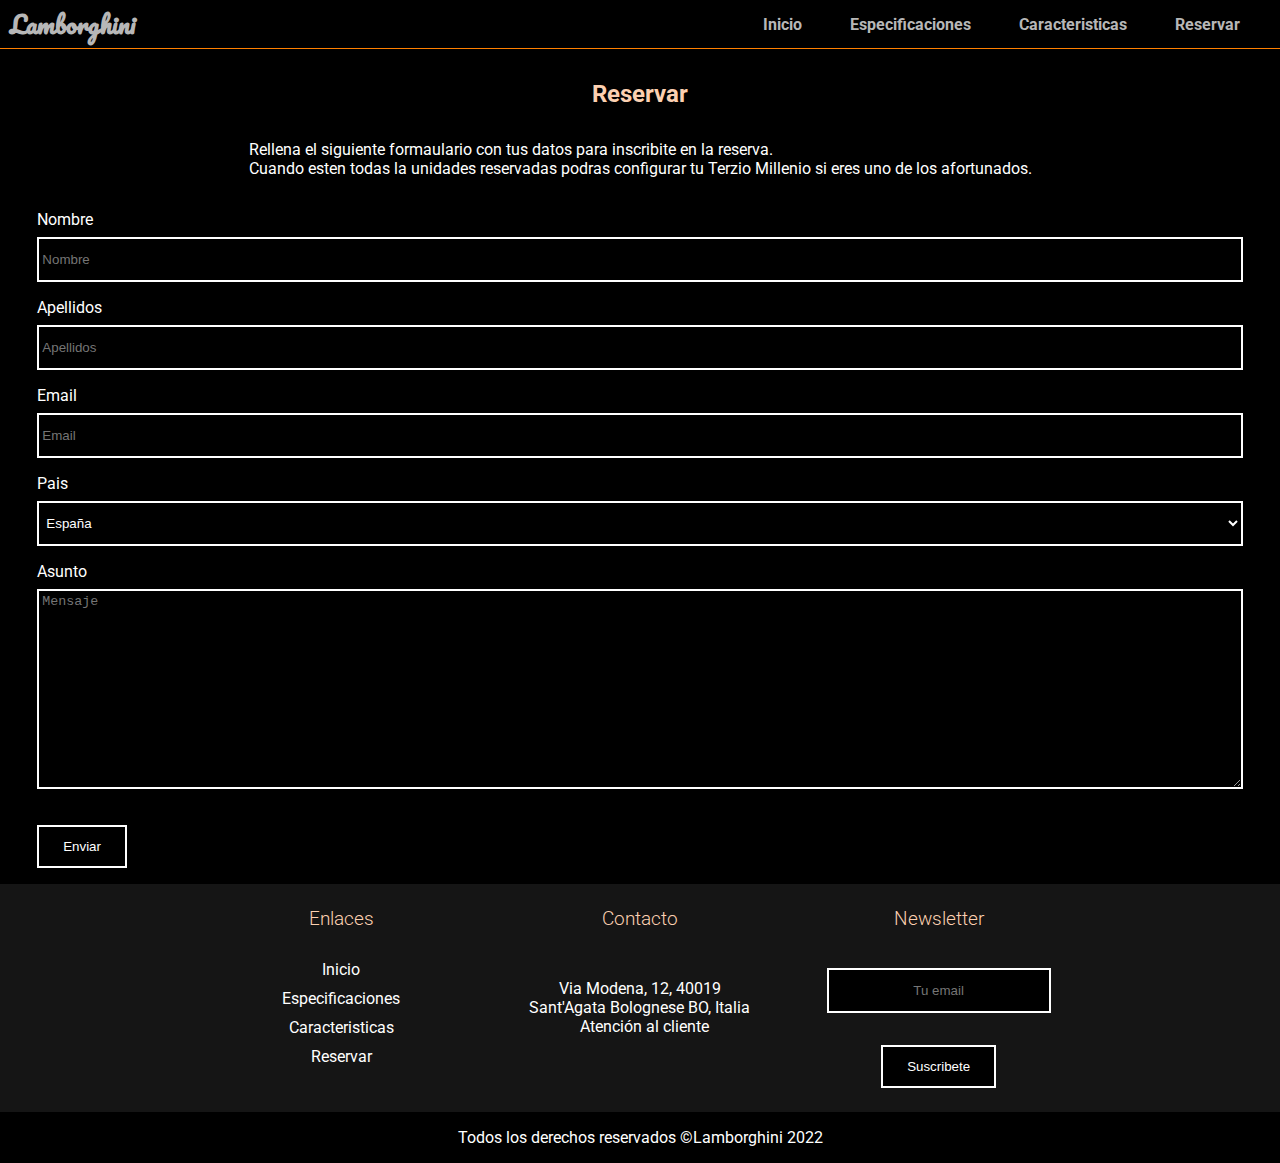
==== contact.html @ a802ac89 "first commit" ====
<!DOCTYPE html>
<html lang="es">
<head>
    <meta charset="UTF-8">
    <meta name="viewport" content="width=device-width, initial-scale=1.0">
    <!-- CSS -->
    <link rel="stylesheet" href="assets/css/styles.css">
    <link rel="stylesheet" href="assets/css/contact.css">
    <!-- ICONOS -->
    <link rel="stylesheet" href="https://unicons.iconscout.com/release/v4.0.0/css/line.css">

    <link rel="icon" type="image/x-icon" href="/assets/img/lamborghini-1.ico">

    <title>Lamborghini</title>
</head>
<body>
    <header class="header">
        <nav class="nav">
            <div class="nav__logo">
                Lamborghini
            </div>
            <div class="nav__menu" id="nav-menu">
                <ul class="nav__list">
                    <li class="nav__item"><a href="index.html#home" class="nav__link">Inicio</a></li>
                    <li class="nav__item"><a href="index.html#specs" class="nav__link">Especificaciones</a></li>
                    <li class="nav__item"><a href="index.html#features" class="nav__link">Caracteristicas</a></li>
                    <li class="nav__item"><a href="index.html#reservar" class="nav__link">Reservar</a></li>
                </ul>
            </div>
            <div class="nav__toggle" id="nav__toggle">
                <i class="uil uil-bars" name="menu-outline"></i>
            </div>
        </nav>
    </header>
    <main class="main">
        <h2 class="section__title" id="reservar">Reservar</h2>
        <div class="contact__div">
            <p class="contact__text">
                Rellena el siguiente formaulario con tus datos para inscribite en la reserva. <br>
                Cuando esten todas la unidades reservadas podras configurar tu Terzio Millenio si eres uno de los afortunados.
            </p>
        </div>
        <div class="form__container">
            
            <form action="">
                <label for="fname">Nombre</label>
                <input type="text" id="fname" name="firstname" placeholder="Nombre" required>

                <label for="lname">Apellidos</label>
                <input type="text" id="lname" name="lastname" placeholder="Apellidos" required>

                <label for="fname">Email</label>
                <input type="text" id="mail" name="email" placeholder="Email" required>

                <label for="country">Pais</label>
                <select id="country" name="country" required>
                    <option value="spain">España</option>
                    <option value="italy">Italia</option>
                    <option value="portugal">Portugal</option>
                    <option value="France">Francia</option>
                    <option value="Germany">Alemania</option>
                </select>

                <label for="subject">Asunto</label>
                <textarea id="subject" name="subject" placeholder="Mensaje" style="height:200px" required></textarea>
                
                <button class="btn" type="submit">Enviar</button>
            </form>
          </div>
    </main>
    <footer class="footer">
        <div class="col-1">
            <h3>Enlaces</h3>
            <ul>
                <li class="link__item"><a href="#home" class="link__link">Inicio</a></li>
                <li class="link__item"><a href="#specs" class="link__link">Especificaciones</a></li>
                <li class="link__item"><a href="#features" class="link__link">Caracteristicas</a></li>
                <li class="link__item"><a href="#reservar" class="link__link">Reservar</a></li>
            </ul>
        </div>
        <div class="col-2">
            <h3>Contacto</h3>
            <a class="contact__info" href="https://goo.gl/maps/dVT8dswtKF75KmWx8" target="_blank"><p>Via Modena, 12, 40019 <br> Sant'Agata Bolognese BO, Italia</p></a>
            <a class="contact__info" href="mailto:contacto@lamborghini.com">Atención al cliente</a>
            <div class="social__icons">
                <a href="https://www.instagram.com/lamborghini/?hl=en" target="_blank"><i class="uil uil-instagram"></i></a>          
                <a href="https://www.facebook.com/Lamborghini/" target="_blank"><i class="uil uil-facebook"></i></a>
                <a href="https://twitter.com/Lamborghini" target="_blank"><i class="uil uil-twitter-alt"></i></a>
                <a href="https://www.youtube.com/channel/UC9DXZC8BCDOW6pYAQKgozqw" target="_blank"><i class="uil uil-youtube"></i></a>
            </div>
        </div>
        <div class="col-3">
            <h3>Newsletter</h3>
            <form action="">
                <input class="email" type="email" placeholder="Tu email" required>
                <br>
                <button class="btn" type="submit">Suscribete</button>
            </form>
        </div>
    </footer>
    <div class="copy">
        <p>Todos los derechos reservados &copy;Lamborghini 2022</p>
    </div>

    <!-- MAIN -->
    <script src="assets/js/main.js"></script>
</body>
---- assets/css/styles.css ----
/*Google fonts*/
@import url('https://fonts.googleapis.com/css2?family=Roboto&display=swap');
@import url('https://fonts.googleapis.com/css2?family=Poiret+One&display=swap');
@import url('https://fonts.googleapis.com/css2?family=Pacifico&display=swap');

/*----- VARIABLES CSS -----*/
/*Varibles en general*/
/*Colores*/
:root {
  --first-color: #fcd0b1;
  --text-color: #B7B7B7;
  --bg-color: #000000;
  --white-color: #fff;
  --icon-color: #ff8000; 
  --footer-color: #151515;
}

/*Fuente y Tipografia*/
:root {
  --body-font: 'Roboto', sans-serif;
  --logo-font: 'Pacifico', cursive;
  --h1-font: 'Poiret One', cursive;
  --big-font-size: 3rem;
  --h2-font-size: 1.25rem;
  --title-font-size: 1.5rem;
  --normal-font-size: 1rem;
  --small-font-size: 0.8rem;
  --smaller-font-size: 0.6rem; 
}
  @media screen and (min-width: 768px) {
    :root {
      --big-font-size: 6rem;
      --h2-font-size: 1.5rem;
      --normal-font-size: 1rem; 
    } 
}

/*z index*/
:root {
  --z-back: -10;
  --z-normal: 1;
  --z-tooltip: 10;
  --z-fixed: 100;
  --z-modal: 1000; 
}

/* Base */

*, ::before, ::after {
  /*ajustes de tamaño */
  box-sizing: border-box;
  -webkit-box-sizing: border-box; 
  /* Scroll lento */
  scroll-behavior: smooth;
  /* Reseteo margenes */
  margin: 0;
  padding: 0;
}

/* Scrollbar */
* {
  scrollbar-width: auto;
  scrollbar-color: var(--icon-color) var(--bg-color);
}

*::-webkit-scrollbar {
  width: 10px;
}

*::-webkit-scrollbar-track {
  background: var(--bg-color);
}

*::-webkit-scrollbar-thumb {
  background-color: var(--icon-color);
  border-radius: 10px;
  border: 3px solid var(--bg-color);
  -webkit-border-radius: 10px;
  -moz-border-radius: 10px;
  -ms-border-radius: 10px;
  -o-border-radius: 10px;
}

*::-webkit-scrollbar-thumb:hover {
  border: 3px solid var(--icon-color);
}

/* Configuracion basica */

body {
  margin: 3rem 0 0 0;
  font-family: var(--body-font);
  font-weight: initial;
  background-color: var(--bg-color);
  color: var(--white-color);
}

h1, h2, h3 {
  margin: 0;
  
}

ul {
  margin: 0;
  padding: 0;
  list-style: none; 
}

a {
  text-decoration: none; 
}

img {
  max-width: 100%;
  height: auto; 
}

p {
  font-size: var(--normal-font-size); 
}

/* Botones */
.btn {
  padding: 0.75rem 1.5rem;
  border: 2px solid var(--white-color);
  background-color: var(--bg-color);
  color: var(--white-color);
  cursor: pointer;
  margin-top: 1rem;
}

.btn:hover{
  padding: 0.75rem 1.5rem;
  border: 2px solid var(--white-color);
  background-color: var(--icon-color);
  color: var(--bg-color);
  transition: .5s;
  -webkit-transition: .5s;
  -moz-transition: .5s;
  -ms-transition: .5s;
  -o-transition: .5s;
}

/* Cabecera */

.header {
  width: 100%;
  position: fixed;
  top: 0;
  left: 0;
  background-color: var(--bg-color);
  color: var(--first-color);
  z-index: var(--z-fixed); 
  border-bottom: 1px solid var(--icon-color);
}

/* Barra navegacion */
.nav {
  height: 3rem;
  display: flex;
  justify-content: space-between;
  align-items: center;
  font-weight: bold; 
}

@media screen and (max-width: 768px) {
  .nav__menu {
    position: fixed;
    top: -100%;
    left: 0;
    background-color: var(--bg-color);
    width: 100%;
    height: 40%;
    padding: 2rem;
    box-shadow: 10px 10px 10px var(--bg-color);
    transition: .5s; 
  } 
}

.nav__list {
  text-align: center; 
}

.nav__item {
  margin-bottom: 1.5rem; 
}

.nav__link {
  padding: .5rem;
  color: var(--text-color); 
}

.nav__link:hover {
  color: var(--first-color); 
}

.nav__logo {
  font-size: var(--title-font-size); 
  font-family: var(--logo-font);
  color: var(--text-color);
  margin-left: 10px;
}

.nav__toggle {
  font-size: 1.5rem;
  cursor: pointer; 
  margin-right: 10px;
}

/* Aparecer menu */
.show {
  top: 3rem; 
}

/* Home */
.home {
  position: relative;
  height: 50vh;
  justify-content: center;
  padding-bottom: 2rem; 
  background-image: url("/assets/img/tres-3.jpg");
  background-color: var(--bg-color);
  background-position: center;
  background-repeat: no-repeat;
  background-size: cover;
  
}

.home__title {
  position: absolute;
  font-size: var(--big-font-size);
  color: var(--text-color);
  top: 10%;
  left: 1%;
  text-align: center; 
  font-family: var(--h1-font);
  text-shadow: 1px 1px 5px rgb(0, 0, 0);
}

.home__h3{
  position: absolute;
  font-size: var(--title-font-size);
  color: var(--text-color);
  top: 30%;
  left: 3%;
  text-align: center; 
  font-family: 'Poiret One', cursive;
  text-shadow: 1px 1px 5px rgb(0, 0, 0);
  text-decoration: underline;
}

.home__button {
  position: absolute;
  top: 75%;
  left: 3%;
  z-index: var(--z-normal); 
  background-color: transparent;
}

.home__info {
  position: absolute;
  top: 75%;
  right: 3%;
  z-index: var(--z-normal); 
  background-color: transparent;
}

.home__subtitle {
  font-size: var(--h2-font-size);
  color: var(--white-color); 
}

.home__down, 
.home__share {
  display: none;
}

.home__down:hover, 
.home__share:hover {
  color: var(--white-color)
}

.home__down:hover {
  animation: infinite animation__home__down .6s;
  -webkit-animation: infinite animation__home__down .6s;
}

@keyframes animation__home__down {
  0% {
      transform: translate(0);
      -webkit-transform: translate(0);
      -moz-transform: translate(0);
      -ms-transform: translate(0);
      -o-transform: translate(0);
  }
  20% {
      transform: translateY(-6px);
      -webkit-transform: translateY(-6px);
      -moz-transform: translateY(-6px);
      -ms-transform: translateY(-6px);
      -o-transform: translateY(-6px);
  }
  40% {
      transform: translate(0);
      -webkit-transform: translate(0);
      -moz-transform: translate(0);
      -ms-transform: translate(0);
      -o-transform: translate(0);
  }
  60% {
      transform: translateY(-3px);
      -webkit-transform: translateY(-3px);
      -moz-transform: translateY(-3px);
      -ms-transform: translateY(-3px);
      -o-transform: translateY(-3px);
  }
  80% {
      transform: translate(0);
      -webkit-transform: translate(0);
      -moz-transform: translate(0);
      -ms-transform: translate(0);
      -o-transform: translate(0);
  }
}

/* Titulos */
.section__title {
  color: var(--first-color);
  font-size: var(--h2-font-size);
  text-align: center;
  padding: 1rem;
  padding-top: 5rem;
}

/* Especificaciones */
.specs__parent {
  display: grid;
  grid-template-columns: 1fr;
  grid-template-rows: repeat(2, 1fr);
  grid-column-gap: 0px;
  grid-row-gap: 0px;
}
  
.specs__1 { 
  grid-area: 1 / 1 / 3 / 6; 
}

.specs__2 { 
  grid-area: 3 / 1 / 5 / 6; 
}

.specs__title {
  position: relative;
  font-size: var(--big-font-size);
  color: var(--white-color);
}

.specs__img {
  position: relative;
  width: 100%;
}

.specs__information {
  padding-left: 4.25rem;
  padding-right: 2rem;
  padding-bottom: 5rem;
  color: var(--text-color); 
}

.specs__subtitle {
  font-size: var(--h2-font-size);
  color: var(--first-color); 
}

/* Cajas especificaciones */
.icon-box {
  color: var(--icon-color);
  font-size: 3rem; 
}

.icon-box--small {
  font-size: 1rem; 
}

.box {
  display: flex;
  justify-content: center;
  padding-bottom: 1rem; 
}

.box__dark {
  background-color: var(--bg-color);
  color: var(--text-color);
  text-align: center; 
}

.box__medium {
  width: 150px;
  height: 250px;
  padding: 1.5rem .75rem;
  margin-right: 2rem; 
}

.box__medium-title {
  font-size: 3rem;
  color: var(--white-color); 
}

.box__medium-description {
  font-size: var(--normal-font-size);
  margin-bottom: .5rem; 
}

.box__medium-detail {
  font-size: var(--small-font-size); 
}

.box__small {
  width: 70px;
  height: 100px;
  padding: .75rem 0;
  margin-bottom: .625rem; 
}

.box__small-title {
  font-size: var(--small-font-size);
  color: var(--white-color); 
}

.box__small-detail {
  font-size: var(--smaller-font-size); 
}

/* Caracteristicas */

.features {
  text-align: center;
}

.features {
  display: flex;
  justify-content: center;
}

table {
  width: 100%;
  overflow-x: auto;
  text-align: left;
}

th {
  border-bottom: 2px solid var(--white-color);
  padding: 1.2rem;
  text-align: center;
}

td {
  border-bottom: 2px solid rgb(72, 72, 72);
  padding: 1.2rem;
}

/* Video */

.video__container {
  position: relative;
  width: 100%;
  height: 0;
  margin-top: 5rem;
  padding-bottom: 56.25%;
}

.video {
  position: absolute;
  top: 0;
  left: 0;
  width: 100%;
  height: 100%;
}

/* Reservar */

.reserve__content {
  display: grid;
  grid-template-columns: 1fr;
  grid-template-rows: 1fr;
  grid-column-gap: 0px;
  grid-row-gap: 0px;
}

.reverse__div2 { 
  padding: 2rem;
}

/* Footer */

.footer {
  width: 100%;
  padding: 1.5rem 15%;
  background-color: var(--footer-color);
  position: relative;
  display: grid;
  grid-template-columns: 1fr;
  grid-template-rows: repeat(3, 1fr);
  grid-column-gap: 0px;
  grid-row-gap: 0px;
}

.footer div {
  text-align: center;
}
.footer div ul{
  text-align: center;
}

.col-2 {
  flex-grow: 2;
}

.footer div h3 {
  font-weight: 300;
  margin-bottom: 30px;
  color: var(--first-color);
}

.col-1 a{
  display: block;
  text-decoration: none;
  color: var(--text-color);
  margin-bottom: 10px;
}

.link__item a{
  color: var(--white-color)
}

.link__item a:hover{
  color: var(--icon-color)
}

.contact__info {
  color: var(--white-color);
  margin: 10px;
}

.contact__info:hover {
  color: var(--icon-color);
}

.email {
  width: 75%;
  height: 45px;
  text-align: center;
  margin-top: .5rem;
  margin-bottom: 1rem;
  outline: none;
  border: 2px solid var(--white-color);
  background-color: var(--bg-color);
}

.email:focus {
  border: 2px solid var(--icon-color);
  background-color: var(--bg-color);
  color: var(--white-color);
}

.social__icons {
  margin-top: 1rem;
}

.social__icons i{
  font-size: 30px;
  margin: .5rem;
  cursor: pointer;
  color: var(--white-color);
}

.social__icons i:hover{
  color: var(--icon-color)
}

.copy {
  text-align: center;
  padding: 1rem 0 1rem 0;
}

/* Pantalla grande */

@media screen and (min-width: 768px) {
  body {
    margin: 0; 
  }

  .main {
    height: 100%;
    padding: 0; 
  }

  .nav__list {
    display: flex; 
  }

  .nav__item {
    margin-right: 2rem;
    margin-bottom: 0; 
  }

  .nav__toggle {
    display: none; 
  }

  .home {
    height: 100vh;
    justify-content: center;
    padding-bottom: 2rem; 
    width: 100%;
  }

  .home__title {
    top: 10%;
    left: 3%;
    text-align: center; 
  }

  .home__information {
    padding: 0; 
  } 

  .home__info {
    position: absolute;
    top: 50%;
    left: 3%;
    right: inherit;
    z-index: var(--z-normal); 
    background-color: transparent;
  }

  .home__button {
    position: absolute;
    top: 40%;
    left: 3%;
    right: inherit;
    z-index: var(--z-normal); 
    background-color: transparent;
  }

  .home__down {
    position: absolute;
    display: block;
    top: 85%;
    right: inherit;
    left: 5%;
    font-size: 2.5rem;
    color: var(--text-color);
    text-align: center; 
    text-shadow: 1px 1px 5px rgb(0, 0, 0);
    text-decoration: underline;
  }

  .home__share {
    position: absolute;
    display: block;
    top: 85%;
    right: 5%;
    left: inherit;
    font-size: 2.5rem;
    color: var(--text-color);
    text-align: center; 
    text-shadow: 1px 1px 5px rgb(0, 0, 0);
    text-decoration: underline;
  }

  .specs__description {
    width: 50%;
  }

  .specs__parent {
    display: grid;
    grid-template-columns: repeat(5, 1fr);
    grid-template-rows: 1fr;
    grid-column-gap: 0px;
    grid-row-gap: 0px;
  }
    
  .specs__1 { 
    grid-area: 1 / 1 / 2 / 4; 
  }
  .specs__2 { 
    grid-area: 1 / 4 / 2 / 6; 
  }

  .features {
    display: flex;
    justify-content: center;
  }
  
  table {
    width: 50%;
  }

  .reserve__content {
    display: grid;
    grid-template-columns: repeat(5, 1fr);
    grid-template-rows: 1fr;
    grid-column-gap: 0px;
    grid-row-gap: 0px;
  }
    
  .reverse__div1 { 
    grid-area: 1 / 3 / 2 / 6; 
  }
  .reverse__div2 { 
    grid-area: 1 / 1 / 2 / 3; 
    padding: 2rem;
  }

  .footer {
    display: grid;
    grid-template-columns: repeat(3, 1fr);
    grid-template-rows: 1fr;
    grid-column-gap: 0px;
    grid-row-gap: 0px;
  }

  .footer div ul{
    text-align: center;
  }
}
---- assets/css/contact.css ----
.form__container {
    display: flex;
    width: 100%;
    justify-content: center;
    padding: 1rem;
}

.form {
    width: 100%;
}

.contact__div{
    display: flex;
    justify-content: center;
    padding: 1rem;
}

input[type=text], select, textarea {
    width: 100%;
    height: 45px;
    margin-top: .5rem;
    margin-bottom: 1rem;
    outline: none;
    border: 2px solid var(--white-color);
    background-color: var(--bg-color);
    padding: .2rem;
    color: var(--white-color);
}

input[type=text]:focus, 
select:focus, 
textarea:focus {
    border: 2px solid var(--icon-color);
    background-color: var(--bg-color);
    color: var(--white-color);
}

@media screen and (min-width: 768px) {
    .form {
        width: 50%;
    }
}
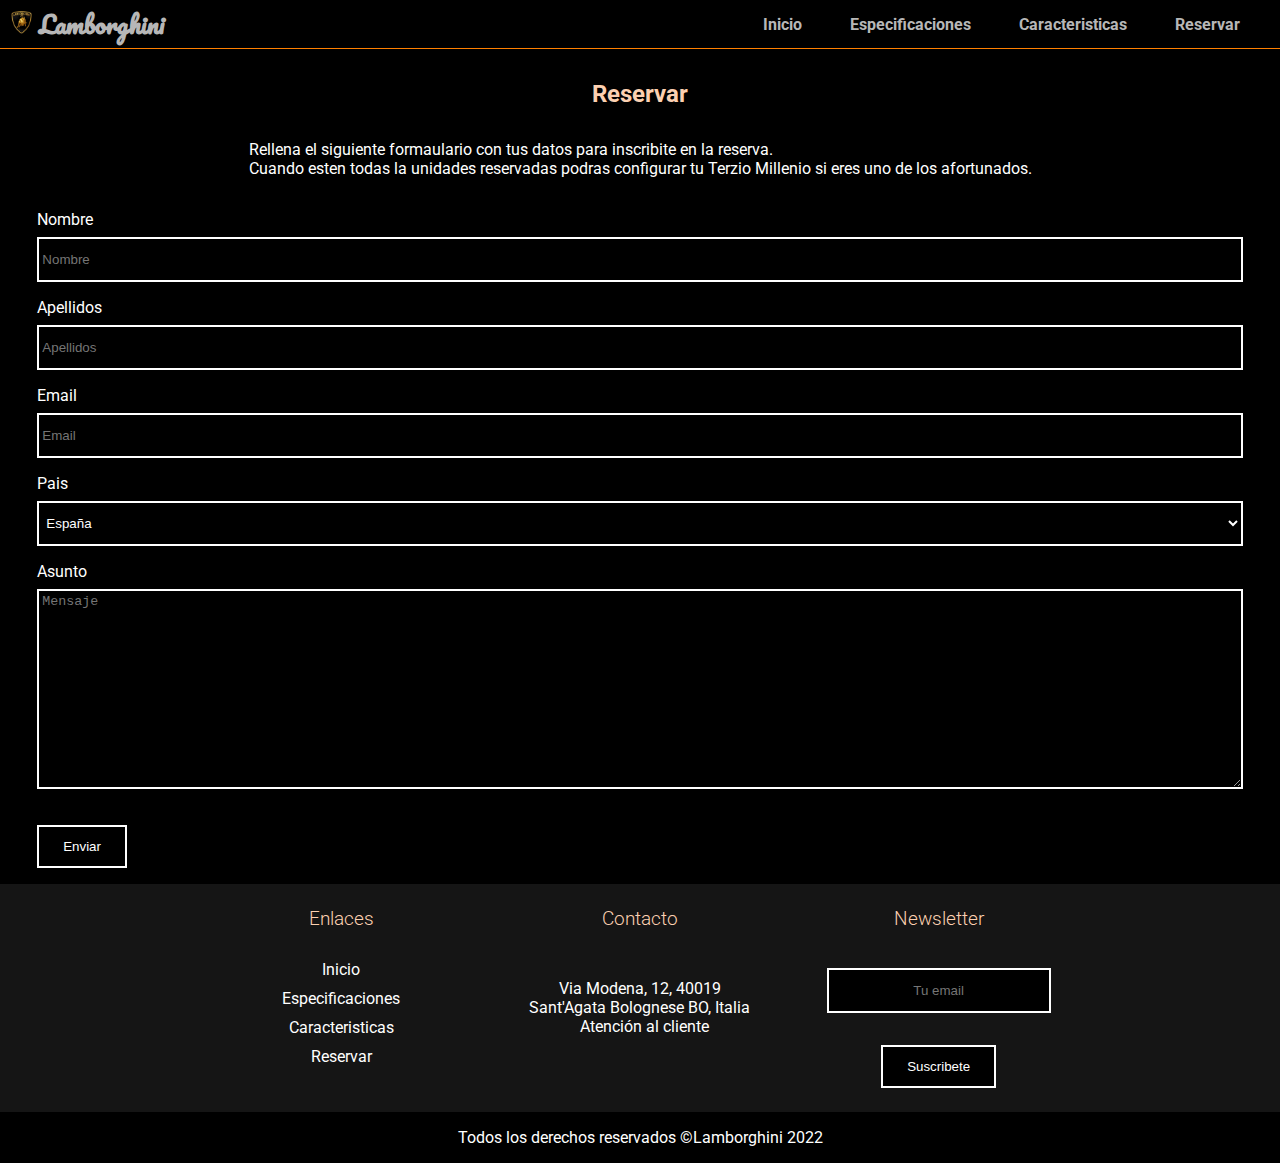
==== commit c0e3eeb7: "update" ====
--- a/contact.html
+++ b/contact.html
@@ -17,6 +17,7 @@
     <header class="header">
         <nav class="nav">
             <div class="nav__logo">
+                <img width="23px" src="assets/img/icono.jpg" alt="">
                 Lamborghini
             </div>
             <div class="nav__menu" id="nav-menu">
--- a/assets/css/styles.css
+++ b/assets/css/styles.css
@@ -218,7 +218,7 @@
   height: 50vh;
   justify-content: center;
   padding-bottom: 2rem; 
-  background-image: url("/assets/img/tres-3.jpg");
+  background-image: url("../img/tres-3.jpg");
   background-color: var(--bg-color);
   background-position: center;
   background-repeat: no-repeat;
